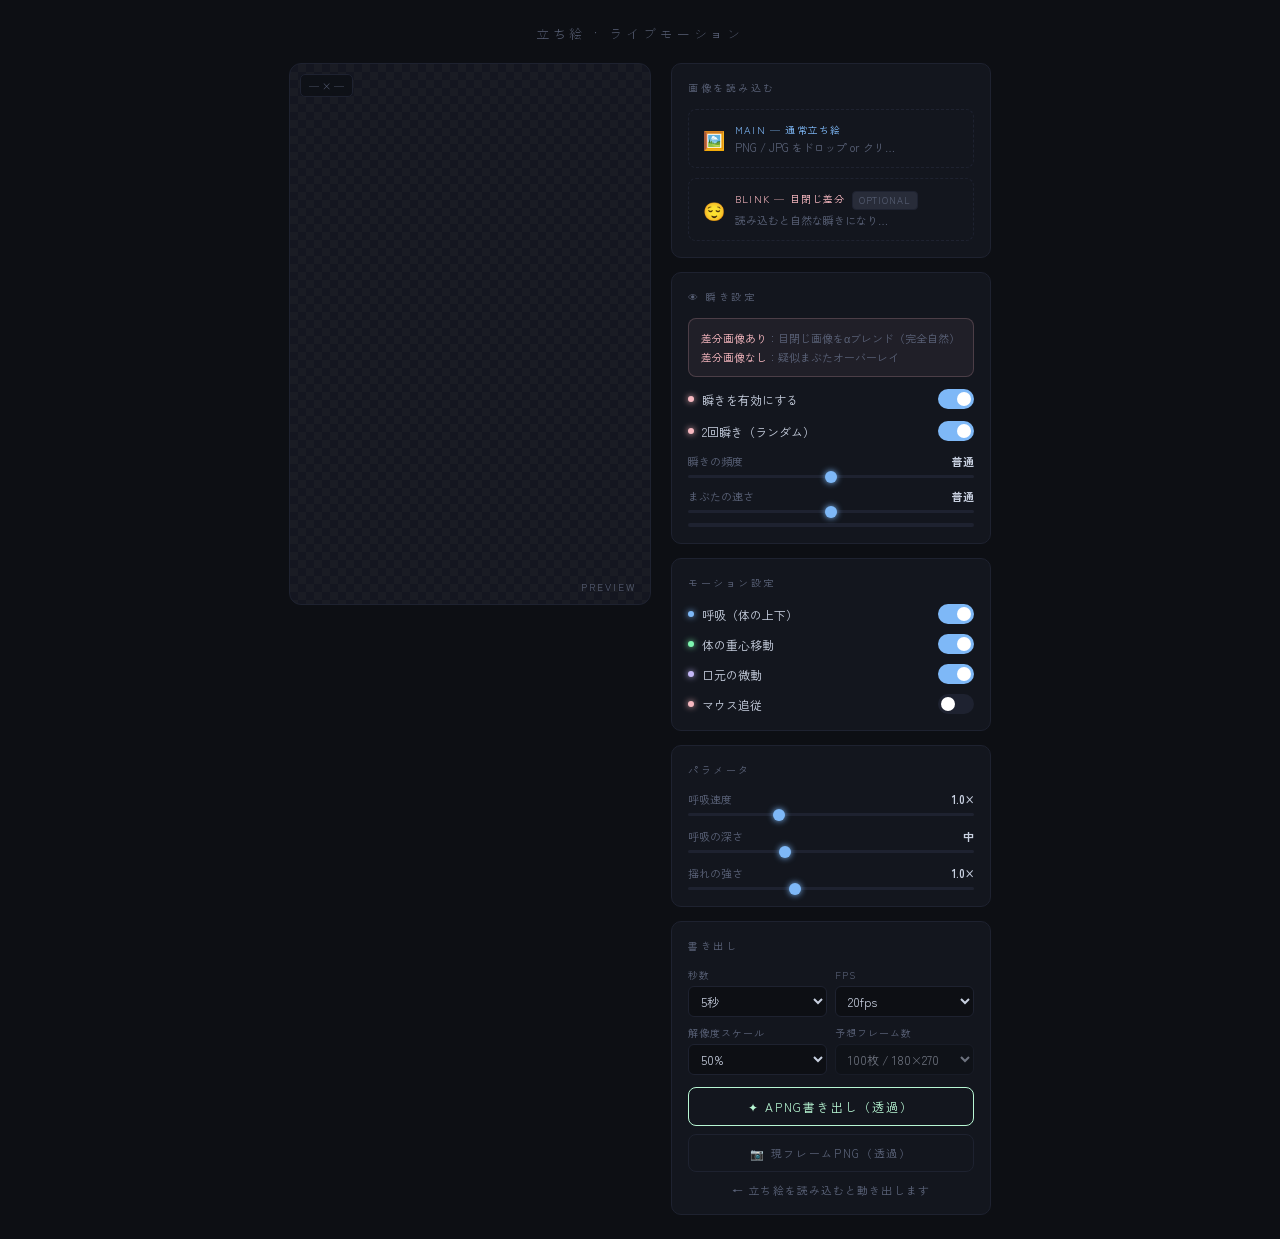
==== apng/index.html @ eb012dfe "Add initial HTML structure for animation tool" ====
<!DOCTYPE html>
<html lang="ja">
<head>
<meta charset="UTF-8">
<meta name="viewport" content="width=device-width, initial-scale=1.0">
<title>立ち絵アニメーター</title>
<style>
  @import url('https://fonts.googleapis.com/css2?family=Zen+Kaku+Gothic+New:wght@300;400;700&display=swap');
  *,*::before,*::after{box-sizing:border-box;margin:0;padding:0;}
  :root{
    --bg:#0d0f14;--panel:#13161e;--border:#1e2230;
    --accent:#7eb8f7;--accent2:#f7b8c0;--accent3:#b8f7d4;
    --text:#c8d0e0;--text-dim:#5a6278;--glow:rgba(126,184,247,0.15);
  }
  body{background:var(--bg);color:var(--text);font-family:'Zen Kaku Gothic New',sans-serif;min-height:100vh;display:flex;flex-direction:column;align-items:center;padding:24px 16px;gap:20px;}
  h1{font-size:13px;font-weight:300;letter-spacing:.3em;color:var(--text-dim);text-transform:uppercase;}
  .layout{display:flex;gap:20px;align-items:flex-start;width:100%;max-width:1100px;flex-wrap:wrap;justify-content:center;}
  .canvas-wrap{position:relative;flex:0 0 auto;background-image:linear-gradient(45deg,#1a1c24 25%,transparent 25%),linear-gradient(-45deg,#1a1c24 25%,transparent 25%),linear-gradient(45deg,transparent 75%,#1a1c24 75%),linear-gradient(-45deg,transparent 75%,#1a1c24 75%);background-size:16px 16px;background-position:0 0,0 8px,8px -8px,-8px 0;background-color:#141620;border-radius:12px;border:1px solid var(--border);max-width:min(480px,calc(100vw - 340px));overflow:hidden;}
  #cv{display:block;width:100%;height:auto;}
  .canvas-label{position:absolute;bottom:10px;right:14px;font-size:10px;letter-spacing:.2em;color:var(--text-dim);pointer-events:none;}
  .res-badge{position:absolute;top:10px;left:10px;background:rgba(13,15,20,.75);border:1px solid var(--border);border-radius:5px;padding:3px 8px;font-size:10px;color:var(--text-dim);pointer-events:none;backdrop-filter:blur(4px);}
  .panel{flex:1 1 280px;display:flex;flex-direction:column;gap:14px;min-width:260px;max-width:320px;}
  .card{background:var(--panel);border:1px solid var(--border);border-radius:10px;padding:16px;}
  .card-title{font-size:10px;letter-spacing:.25em;color:var(--text-dim);text-transform:uppercase;margin-bottom:14px;}
  .upload-pair{display:flex;flex-direction:column;gap:10px;}
  .uz{border:1px dashed var(--border);border-radius:8px;padding:12px 14px;cursor:pointer;transition:border-color .2s,background .2s;font-size:12px;color:var(--text-dim);display:flex;align-items:center;gap:10px;}
  .uz:hover,.uz.drag-over{border-color:var(--accent);background:rgba(126,184,247,.04);color:var(--text);}
  .uz.loaded.main{border-style:solid;border-color:rgba(126,184,247,.5);}
  .uz.loaded.blink{border-style:solid;border-color:rgba(247,184,192,.5);}
  .uz-icon{font-size:18px;flex-shrink:0;}
  .uz-text{display:flex;flex-direction:column;gap:2px;min-width:0;}
  .uz-label{font-size:10px;letter-spacing:.12em;}
  .uz-label.main{color:var(--accent);}
  .uz-label.blink{color:var(--accent2);}
  .uz-sub{font-size:11px;color:var(--text-dim);white-space:nowrap;overflow:hidden;text-overflow:ellipsis;max-width:160px;}
  .uz-stat{margin-left:auto;font-size:11px;flex-shrink:0;}
  .uz-stat.ok{color:var(--accent3);}
  input[type=file]{display:none;}
  .hint{background:rgba(247,184,192,.06);border:1px solid rgba(247,184,192,.2);border-radius:8px;padding:10px 12px;font-size:11px;color:var(--text-dim);line-height:1.7;margin-bottom:12px;}
  .hint strong{color:var(--accent2);font-weight:400;}
  .mgrid{display:flex;flex-direction:column;gap:10px;}
  .mrow{display:flex;align-items:center;justify-content:space-between;}
  .mlabel{font-size:12px;color:var(--text);display:flex;align-items:center;gap:8px;}
  .dot{width:6px;height:6px;border-radius:50%;background:var(--accent);box-shadow:0 0 6px var(--accent);}
  .dot.p{background:var(--accent2);box-shadow:0 0 6px var(--accent2);}
  .dot.g{background:#7ef7b0;box-shadow:0 0 6px #7ef7b0;}
  .dot.v{background:#c4b8f7;box-shadow:0 0 6px #c4b8f7;}
  .tog{position:relative;width:36px;height:20px;cursor:pointer;}
  .tog input{display:none;}
  .tog-track{position:absolute;inset:0;border-radius:10px;background:var(--border);transition:background .2s;}
  .tog input:checked~.tog-track{background:var(--accent);}
  .tog-thumb{position:absolute;top:3px;left:3px;width:14px;height:14px;border-radius:50%;background:#fff;transition:transform .2s;}
  .tog input:checked~.tog-thumb{transform:translateX(16px);}
  .srow{display:flex;flex-direction:column;gap:6px;margin-top:4px;}
  .shdr{display:flex;justify-content:space-between;font-size:11px;color:var(--text-dim);}
  .sval{color:var(--text);font-weight:700;}
  input[type=range]{-webkit-appearance:none;width:100%;height:3px;background:var(--border);border-radius:2px;outline:none;cursor:pointer;}
  input[type=range]::-webkit-slider-thumb{-webkit-appearance:none;width:12px;height:12px;border-radius:50%;background:var(--accent);box-shadow:0 0 6px var(--accent);}
  .btn{width:100%;padding:10px;border:1px solid var(--accent);border-radius:8px;background:transparent;color:var(--accent);font-family:inherit;font-size:12px;letter-spacing:.15em;cursor:pointer;transition:background .2s,box-shadow .2s;text-transform:uppercase;}
  .btn+.btn{margin-top:8px;}
  .btn:hover{background:rgba(126,184,247,.08);box-shadow:0 0 16px var(--glow);}
  .btn:disabled{opacity:.35;cursor:default;}
  .btn.s{border-color:var(--border);color:var(--text-dim);font-size:11px;}
  .btn.s:hover{border-color:var(--accent);color:var(--accent);background:rgba(126,184,247,.04);box-shadow:none;}
  .btn.a{border-color:var(--accent3);color:var(--accent3);}
  .btn.a:hover{background:rgba(184,247,212,.08);box-shadow:0 0 16px rgba(184,247,212,.15);}
  .egrid{display:grid;grid-template-columns:1fr 1fr;gap:8px;margin-bottom:12px;}
  .ef{display:flex;flex-direction:column;gap:4px;}
  .ef label{font-size:10px;letter-spacing:.1em;color:var(--text-dim);}
  .ef select{background:#0d0f14;border:1px solid var(--border);border-radius:6px;color:var(--text);font-family:inherit;font-size:12px;padding:5px 8px;outline:none;cursor:pointer;}
  .pwrap{margin-top:10px;display:none;}
  .pwrap.show{display:block;}
  .pbg{height:4px;background:var(--border);border-radius:2px;overflow:hidden;}
  .pfill{height:100%;background:var(--accent3);border-radius:2px;width:0%;transition:width .15s;}
  .plbl{font-size:10px;color:var(--text-dim);letter-spacing:.1em;margin-top:4px;text-align:center;}
  #bw{margin-top:10px;height:4px;background:var(--border);border-radius:2px;overflow:hidden;}
  #bb{height:100%;width:0%;background:var(--accent2);border-radius:2px;}
  #status{font-size:11px;color:var(--text-dim);text-align:center;min-height:16px;letter-spacing:.1em;}
  .tag{display:inline-block;font-size:9px;padding:2px 6px;border-radius:4px;letter-spacing:.1em;vertical-align:middle;margin-left:6px;background:rgba(90,98,120,.3);color:var(--text-dim);border:1px solid var(--border);}
</style>
</head>
<body>
<h1>立ち絵 · ライブモーション</h1>
<div class="layout">
  <div class="canvas-wrap">
    <canvas id="cv"></canvas>
    <div class="res-badge" id="res-badge">— × —</div>
    <span class="canvas-label">PREVIEW</span>
  </div>
  <div class="panel">
    <div class="card">
      <div class="card-title">画像を読み込む</div>
      <div class="upload-pair">
        <div class="uz main" id="uz-main">
          <span class="uz-icon">🖼️</span>
          <div class="uz-text">
            <span class="uz-label main">MAIN — 通常立ち絵</span>
            <span class="uz-sub" id="sub-main">PNG / JPG をドロップ or クリック</span>
          </div>
          <span class="uz-stat" id="stat-main"></span>
          <input type="file" id="fi-main" accept="image/*">
        </div>
        <div class="uz blink" id="uz-blink">
          <span class="uz-icon">😌</span>
          <div class="uz-text">
            <span class="uz-label blink">BLINK — 目閉じ差分<span class="tag">OPTIONAL</span></span>
            <span class="uz-sub" id="sub-blink">読み込むと自然な瞬きになります</span>
          </div>
          <span class="uz-stat" id="stat-blink"></span>
          <input type="file" id="fi-blink" accept="image/*">
        </div>
      </div>
    </div>
    <div class="card">
      <div class="card-title">👁 瞬き設定</div>
      <div class="hint">
        <strong>差分画像あり</strong>：目閉じ画像をαブレンド（完全自然）<br>
        <strong>差分画像なし</strong>：疑似まぶたオーバーレイ
      </div>
      <div class="mrow" style="margin-bottom:12px">
        <span class="mlabel"><span class="dot p"></span>瞬きを有効にする</span>
        <label class="tog"><input type="checkbox" id="tog-blink" checked><div class="tog-track"></div><div class="tog-thumb"></div></label>
      </div>
      <div class="mrow" style="margin-bottom:12px">
        <span class="mlabel"><span class="dot p"></span>2回瞬き（ランダム）</span>
        <label class="tog"><input type="checkbox" id="tog-double" checked><div class="tog-track"></div><div class="tog-thumb"></div></label>
      </div>
      <div class="srow">
        <div class="shdr"><span>瞬きの頻度</span><span class="sval" id="v-bfreq">普通</span></div>
        <input type="range" id="r-bfreq" min="1" max="5" value="3">
      </div>
      <div class="srow" style="margin-top:10px">
        <div class="shdr"><span>まぶたの速さ</span><span class="sval" id="v-bspd">普通</span></div>
        <input type="range" id="r-bspd" min="1" max="5" value="3">
      </div>
      <div id="bw"><div id="bb"></div></div>
    </div>
    <div class="card">
      <div class="card-title">モーション設定</div>
      <div class="mgrid">
        <div class="mrow">
          <span class="mlabel"><span class="dot"></span>呼吸（体の上下）</span>
          <label class="tog"><input type="checkbox" id="tog-breath" checked><div class="tog-track"></div><div class="tog-thumb"></div></label>
        </div>
        <div class="mrow">
          <span class="mlabel"><span class="dot g"></span>体の重心移動</span>
          <label class="tog"><input type="checkbox" id="tog-sway" checked><div class="tog-track"></div><div class="tog-thumb"></div></label>
        </div>
        <div class="mrow">
          <span class="mlabel"><span class="dot v"></span>口元の微動</span>
          <label class="tog"><input type="checkbox" id="tog-mouth" checked><div class="tog-track"></div><div class="tog-thumb"></div></label>
        </div>
        <div class="mrow">
          <span class="mlabel"><span class="dot p"></span>マウス追従</span>
          <label class="tog"><input type="checkbox" id="tog-mouse"><div class="tog-track"></div><div class="tog-thumb"></div></label>
        </div>
      </div>
    </div>
    <div class="card">
      <div class="card-title">パラメータ</div>
      <div class="srow">
        <div class="shdr"><span>呼吸速度</span><span class="sval" id="v-bspeed">1.0×</span></div>
        <input type="range" id="r-bspeed" min="1" max="30" value="10">
      </div>
      <div class="srow" style="margin-top:12px">
        <div class="shdr"><span>呼吸の深さ</span><span class="sval" id="v-bamp">中</span></div>
        <input type="range" id="r-bamp" min="1" max="10" value="4">
      </div>
      <div class="srow" style="margin-top:12px">
        <div class="shdr"><span>揺れの強さ</span><span class="sval" id="v-sway">1.0×</span></div>
        <input type="range" id="r-sway" min="1" max="20" value="8">
      </div>
    </div>
    <div class="card">
      <div class="card-title">書き出し</div>
      <div class="egrid">
        <div class="ef"><label>秒数</label>
          <select id="e-sec"><option value="3">3秒</option><option value="5" selected>5秒</option><option value="8">8秒</option><option value="10">10秒</option></select>
        </div>
        <div class="ef"><label>FPS</label>
          <select id="e-fps"><option value="12">12fps（軽い）</option><option value="20" selected>20fps</option><option value="30">30fps</option></select>
        </div>
        <div class="ef"><label>解像度スケール</label>
          <select id="e-scale"><option value="0.25">25%</option><option value="0.5" selected>50%</option><option value="0.75">75%</option><option value="1.0">100%</option></select>
        </div>
        <div class="ef"><label>予想フレーム数</label>
          <select disabled style="opacity:.5"><option id="e-frames">—</option></select>
        </div>
      </div>
      <button class="btn a" id="btn-apng">✦ APNG書き出し（透過）</button>
      <button class="btn s" id="btn-png">📷 現フレームPNG（透過）</button>
      <div class="pwrap" id="pwrap">
        <div class="pbg"><div class="pfill" id="pfill"></div></div>
        <div class="plbl" id="plbl">準備中…</div>
      </div>
      <p id="status" style="margin-top:10px">← 立ち絵を読み込むと動き出します</p>
    </div>
  </div>
</div>
<script>
// APNG encoder
function crc32(buf,s,l){
  const T=crc32.T||(crc32.T=(()=>{const t=new Uint32Array(256);for(let i=0;i<256;i++){let c=i;for(let j=0;j<8;j++)c=(c&1)?(0xedb88320^(c>>>1)):(c>>>1);t[i]=c;}return t;})());
  let c=0xffffffff;for(let i=s;i<s+l;i++)c=T[(c^buf[i])&0xff]^(c>>>8);return(c^0xffffffff)>>>0;
}
function wChunk(out,off,type,data){
  const t=type.split('').map(c=>c.charCodeAt(0)),dl=data?data.length:0,v=new DataView(out.buffer,out.byteOffset);
  v.setUint32(off,dl,false);off+=4;
  out[off]=t[0];out[off+1]=t[1];out[off+2]=t[2];out[off+3]=t[3];off+=4;
  if(data&&dl>0){out.set(data,off);off+=dl;}
  v.setUint32(off,crc32(out,off-dl-4,4+dl),false);off+=4;return off;
}
async function encodeAPNG(frames,w,h,dn,dd,onP){
  const nf=frames.length,comp=[];
  for(let fi=0;fi<nf;fi++){
    const raw=new Uint8Array(h*(1+w*4));
    for(let y=0;y<h;y++){raw[y*(1+w*4)]=0;const s=y*w*4;raw.set(frames[fi].data.subarray(s,s+w*4),y*(1+w*4)+1);}
    const cs=new CompressionStream('deflate'),wr=cs.writable.getWriter();wr.write(raw);wr.close();
    comp.push(new Uint8Array(await new Response(cs.readable).arrayBuffer()));
    if(onP)onP('c',fi,nf);if(fi%3===0)await new Promise(r=>setTimeout(r,0));
  }
  let sz=8+25+20+12;for(let i=0;i<nf;i++)sz+=38+12+(i===0?0:4)+comp[i].length;
  const out=new Uint8Array(sz);let off=0;
  [137,80,78,71,13,10,26,10].forEach(b=>out[off++]=b);
  const ih=new Uint8Array(13),iv=new DataView(ih.buffer);iv.setUint32(0,w,false);iv.setUint32(4,h,false);ih[8]=8;ih[9]=6;
  off=wChunk(out,off,'IHDR',ih);
  const ac=new Uint8Array(8),av=new DataView(ac.buffer);av.setUint32(0,nf,false);av.setUint32(4,0,false);
  off=wChunk(out,off,'acTL',ac);
  let seq=0;
  for(let fi=0;fi<nf;fi++){
    const fc=new Uint8Array(26),fv=new DataView(fc.buffer);
    fv.setUint32(0,seq++,false);fv.setUint32(4,w,false);fv.setUint32(8,h,false);
    fv.setUint32(12,0,false);fv.setUint32(16,0,false);fv.setUint16(20,dn,false);fv.setUint16(22,dd,false);fc[24]=0;fc[25]=0;
    off=wChunk(out,off,'fcTL',fc);
    if(fi===0){off=wChunk(out,off,'IDAT',comp[fi]);}
    else{const fd=new Uint8Array(4+comp[fi].length);new DataView(fd.buffer).setUint32(0,seq++,false);fd.set(comp[fi],4);off=wChunk(out,off,'fdAT',fd);}
    if(onP)onP('e',fi,nf);
  }
  wChunk(out,off,'IEND',null);return out;
}

// App
const canvas=document.getElementById('cv');
const ctx=canvas.getContext('2d',{alpha:true});
let imgMain=null,imgBlink=null,CW=360,CH=540,t=0;
let mouseX=0,mouseY=0;

const M={breath:true,blink:true,doubleBlink:true,sway:true,mouth:true,mouse:false,
  breathSpd:1.0,breathAmp:4,swayAmt:1.0,blinkFreq:3,blinkSpd:3};

let bState='open',bTimer=3+Math.random()*4,bAlpha=0,bCount=0;
let mAmp=0,mTarget=0,mTimer=1;

canvas.addEventListener('mousemove',e=>{
  const r=canvas.getBoundingClientRect();
  mouseX=(e.clientX-r.left)*(CW/r.width);mouseY=(e.clientY-r.top)*(CH/r.height);
});

// Upload
function mkUp(zId,fId,stId,sbId,cb){
  const z=document.getElementById(zId),f=document.getElementById(fId);
  z.addEventListener('click',()=>f.click());
  z.addEventListener('dragover',e=>{e.preventDefault();z.classList.add('drag-over');});
  z.addEventListener('dragleave',()=>z.classList.remove('drag-over'));
  z.addEventListener('drop',e=>{e.preventDefault();z.classList.remove('drag-over');go(e.dataTransfer.files[0]);});
  f.addEventListener('change',()=>go(f.files[0]));
  function go(file){
    if(!file||!file.type.startsWith('image/'))return;
    const img=new Image();
    img.onload=()=>{
      document.getElementById(stId).textContent='✓';
      document.getElementById(stId).className='uz-stat ok';
      document.getElementById(sbId).textContent=file.name;
      z.classList.add('loaded');cb(img);
    };
    img.src=URL.createObjectURL(file);
  }
}
mkUp('uz-main','fi-main','stat-main','sub-main',img=>{
  imgMain=img;CW=img.naturalWidth;CH=img.naturalHeight;
  canvas.width=CW;canvas.height=CH;mouseX=CW/2;mouseY=CH/2;
  document.getElementById('res-badge').textContent=`${CW} × ${CH}`;
  document.getElementById('status').textContent=`✓ 読み込み完了 (${CW}×${CH})`;
  updFC();
});
mkUp('uz-blink','fi-blink','stat-blink','sub-blink',img=>{
  imgBlink=img;document.getElementById('status').textContent='✓ 差分画像も読み込みました！';
});

// Controls
const on=(id,k)=>document.getElementById(id).addEventListener('change',e=>M[k]=e.target.checked);
on('tog-breath','breath');on('tog-blink','blink');on('tog-double','doubleBlink');
on('tog-sway','sway');on('tog-mouth','mouth');on('tog-mouse','mouse');
const DL=['','極小','小','小','中','中','中','大','大','大','極大'];
document.getElementById('r-bspeed').addEventListener('input',e=>{M.breathSpd=e.target.value/10;document.getElementById('v-bspeed').textContent=M.breathSpd.toFixed(1)+'×';});
document.getElementById('r-bamp').addEventListener('input',e=>{M.breathAmp=+e.target.value;document.getElementById('v-bamp').textContent=DL[e.target.value];});
document.getElementById('r-sway').addEventListener('input',e=>{M.swayAmt=e.target.value/8;document.getElementById('v-sway').textContent=M.swayAmt.toFixed(1)+'×';});
document.getElementById('r-bfreq').addEventListener('input',e=>{M.blinkFreq=+e.target.value;document.getElementById('v-bfreq').textContent=['','まれ','ゆっくり','普通','多め','頻繁'][e.target.value];});
document.getElementById('r-bspd').addEventListener('input',e=>{M.blinkSpd=+e.target.value;document.getElementById('v-bspd').textContent=['','ゆっくり','やや遅め','普通','やや速め','速い'][e.target.value];});
['e-sec','e-fps','e-scale'].forEach(id=>document.getElementById(id).addEventListener('change',updFC));
function updFC(){
  const s=+document.getElementById('e-sec').value,f=+document.getElementById('e-fps').value,sc=+document.getElementById('e-scale').value;
  document.getElementById('e-frames').textContent=`${s*f}枚 / ${Math.round(CW*sc)}×${Math.round(CH*sc)}`;
}

// Simulation
function rndBW(){return [8,5.5,3.5,2,1][M.blinkFreq-1]+Math.random()*[4,3,2,1.5,1][M.blinkFreq-1];}

function updBlink(dt){
  if(!M.blink){bAlpha=0;return;}
  const cT=[0.15,0.11,0.07,0.055,0.04][M.blinkSpd-1];
  const oT=[0.20,0.14,0.09,0.07,0.05][M.blinkSpd-1];
  bTimer-=dt;
  switch(bState){
    case 'open':
      bAlpha=0;
      if(bTimer<=0){bState='closing';bCount=(M.doubleBlink&&Math.random()<0.3)?2:1;}
      break;
    case 'closing':
      bAlpha=Math.min(1,bAlpha+dt/cT);
      if(bAlpha>=1){bState='closed';bTimer=0.03+Math.random()*0.04;}
      break;
    case 'closed':
      bAlpha=1;if(bTimer<=0)bState='opening';
      break;
    case 'opening':
      bAlpha=Math.max(0,bAlpha-dt/oT);
      if(bAlpha<=0){
        bCount--;
        if(bCount>0){bState='open';bTimer=0.08+Math.random()*0.06;}
        else{bState='open';bTimer=rndBW();}
      }
      break;
  }
}

function updMouth(dt){
  mTimer-=dt;
  if(mTimer<=0){mTarget=Math.random()<0.4?Math.random()*0.5:0;mTimer=1+Math.random()*3;}
  mAmp+=(mTarget-mAmp)*dt*1.5;
}

function eio(x){return x<0.5?2*x*x:-1+(4-2*x)*x;}

function bodyXf(){
  const sc=CH/540;
  let bY=0,bSY=1,bSX=1;
  if(M.breath){const b=Math.sin(t*M.breathSpd*0.9)*0.5+0.5;bY=-b*M.breathAmp*sc;bSY=1+b*(M.breathAmp*0.0012);bSX=1-b*(M.breathAmp*0.0006);}
  let sX=0,sR=0;
  if(M.sway){const s1=Math.sin(t*0.37),s2=Math.sin(t*0.23+1.0);sX=(s1*0.7+s2*0.3)*2.5*M.swayAmt*sc;sR=Math.sin(t*0.37-0.4)*0.005*M.swayAmt;}
  let fX=0,fY=0;
  if(M.mouse){fX=((mouseX-CW/2)/CW)*12*sc;fY=((mouseY-CH/2)/CH)*8*sc;}
  return{tx:sX+fX,ty:bY+fY,rot:sR,scX:bSX,scY:bSY};
}

function renderFrame(tc,w,h){
  tc.clearRect(0,0,w,h);
  if(!imgMain)return;
  const rx=w/CW,ry=h/CH;
  const{tx,ty,rot,scX,scY}=bodyXf();
  tc.save();
  tc.globalAlpha=1;
  tc.translate(w/2+tx*rx,h/2+ty*ry);
  tc.rotate(rot);tc.scale(scX,scY);
  tc.drawImage(imgMain,-w/2,-h/2,w,h);
  if(imgBlink&&bAlpha>0){tc.globalAlpha=bAlpha;tc.drawImage(imgBlink,-w/2,-h/2,w,h);}
  tc.restore();
  // fallback blink
  if(!imgBlink&&M.blink&&bAlpha>0){
    const ey=h*0.25+ty*ry,ex=w*0.5+tx*rx,lW=w*0.36,lH=h*0.045*eio(bAlpha);
    tc.save();tc.translate(ex,ey);tc.rotate(rot);
    const g=tc.createLinearGradient(0,-lH*.5,0,lH*.5);
    g.addColorStop(0,`rgba(0,0,0,${bAlpha*.92})`);g.addColorStop(1,'rgba(0,0,0,0)');
    tc.fillStyle=g;tc.beginPath();tc.ellipse(0,0,lW/2,lH*.7,0,0,Math.PI*2);tc.fill();tc.restore();
  }
  // mouth micro
  if(M.mouth&&mAmp>0.02){
    const mx=w*0.5+tx*rx,my=h*0.38+ty*ry,mw=w*0.18,mh=h*0.05,sc2=1+mAmp*0.008;
    tc.save();
    tc.beginPath();tc.ellipse(mx,my,mw,mh,rot,0,Math.PI*2);tc.clip();
    tc.translate(mx,my);tc.scale(sc2,1+mAmp*0.003);tc.translate(-mx,-my);
    tc.drawImage(imgMain,tx*rx,ty*ry,w,h);
    tc.restore();
  }
}

// Live loop
let last=0;
function frame(ts){
  const dt=Math.min((ts-last)/1000,0.05);last=ts;t+=dt;
  updBlink(dt);updMouth(dt);
  renderFrame(ctx,CW,CH);
  document.getElementById('bb').style.width=(bAlpha*100)+'%';
  requestAnimationFrame(frame);
}

// APNG
document.getElementById('btn-apng').addEventListener('click',async()=>{
  if(!imgMain){document.getElementById('status').textContent='先に立ち絵を読み込んでください';return;}
  const sec=+document.getElementById('e-sec').value,fps=+document.getElementById('e-fps').value,scale=+document.getElementById('e-scale').value;
  const TF=sec*fps,sw=Math.round(CW*scale),sh=Math.round(CH*scale),dt=1/fps;
  const btn=document.getElementById('btn-apng'),pw=document.getElementById('pwrap');
  const fill=document.getElementById('pfill'),lbl=document.getElementById('plbl');
  btn.disabled=true;pw.classList.add('show');fill.style.width='0%';
  const oc=document.createElement('canvas');oc.width=sw;oc.height=sh;
  const otx=oc.getContext('2d',{alpha:true});
  const sv={t,bState,bTimer,bAlpha,bCount,mAmp,mTarget,mTimer};
  t=0;bState='open';bTimer=rndBW();bAlpha=0;bCount=0;mAmp=0;mTarget=0;mTimer=1;
  lbl.textContent='フレームを収集中…';
  const frames=[];
  for(let fi=0;fi<TF;fi++){
    updBlink(dt);updMouth(dt);renderFrame(otx,sw,sh);
    frames.push(otx.getImageData(0,0,sw,sh));t+=dt;
    if(fi%4===0){fill.style.width=((fi/TF)*50)+'%';lbl.textContent=`フレーム収集中… ${fi+1}/${TF}`;await new Promise(r=>setTimeout(r,0));}
  }
  t=sv.t;bState=sv.bState;bTimer=sv.bTimer;bAlpha=sv.bAlpha;bCount=sv.bCount;
  mAmp=sv.mAmp;mTarget=sv.mTarget;mTimer=sv.mTimer;
  fill.style.width='55%';lbl.textContent='PNG圧縮・エンコード中…';await new Promise(r=>setTimeout(r,20));
  try{
    const apng=await encodeAPNG(frames,sw,sh,1,fps,(ph,fi,nf)=>{
      fill.style.width=(ph==='c'?55+(fi/nf)*35:90+(fi/nf)*8)+'%';
      lbl.textContent=ph==='c'?`PNG圧縮中… ${fi+1}/${nf}`:`チャンク組立中… ${fi+1}/${nf}`;
    });
    fill.style.width='100%';lbl.textContent='✓ 完了！';
    const a=document.createElement('a');a.href=URL.createObjectURL(new Blob([apng],{type:'image/png'}));
    a.download=`live-portrait-${sw}x${sh}-${fps}fps.png`;a.click();
    document.getElementById('status').textContent=`✓ APNG完成 (${sw}×${sh}, ${TF}枚)`;
  }catch(e){lbl.textContent='❌ エラー: '+e.message;console.error(e);}
  btn.disabled=false;setTimeout(()=>pw.classList.remove('show'),4000);
});

// PNG
document.getElementById('btn-png').addEventListener('click',()=>{
  if(!imgMain){document.getElementById('status').textContent='先に読み込んでください';return;}
  canvas.toBlob(blob=>{
    const a=document.createElement('a');a.href=URL.createObjectURL(blob);a.download='frame.png';a.click();
    document.getElementById('status').textContent='✓ PNG保存完了（透過）';
  },'image/png');
});

canvas.width=360;canvas.height=540;
updFC();
requestAnimationFrame(frame);
</script>
</body>
</html>
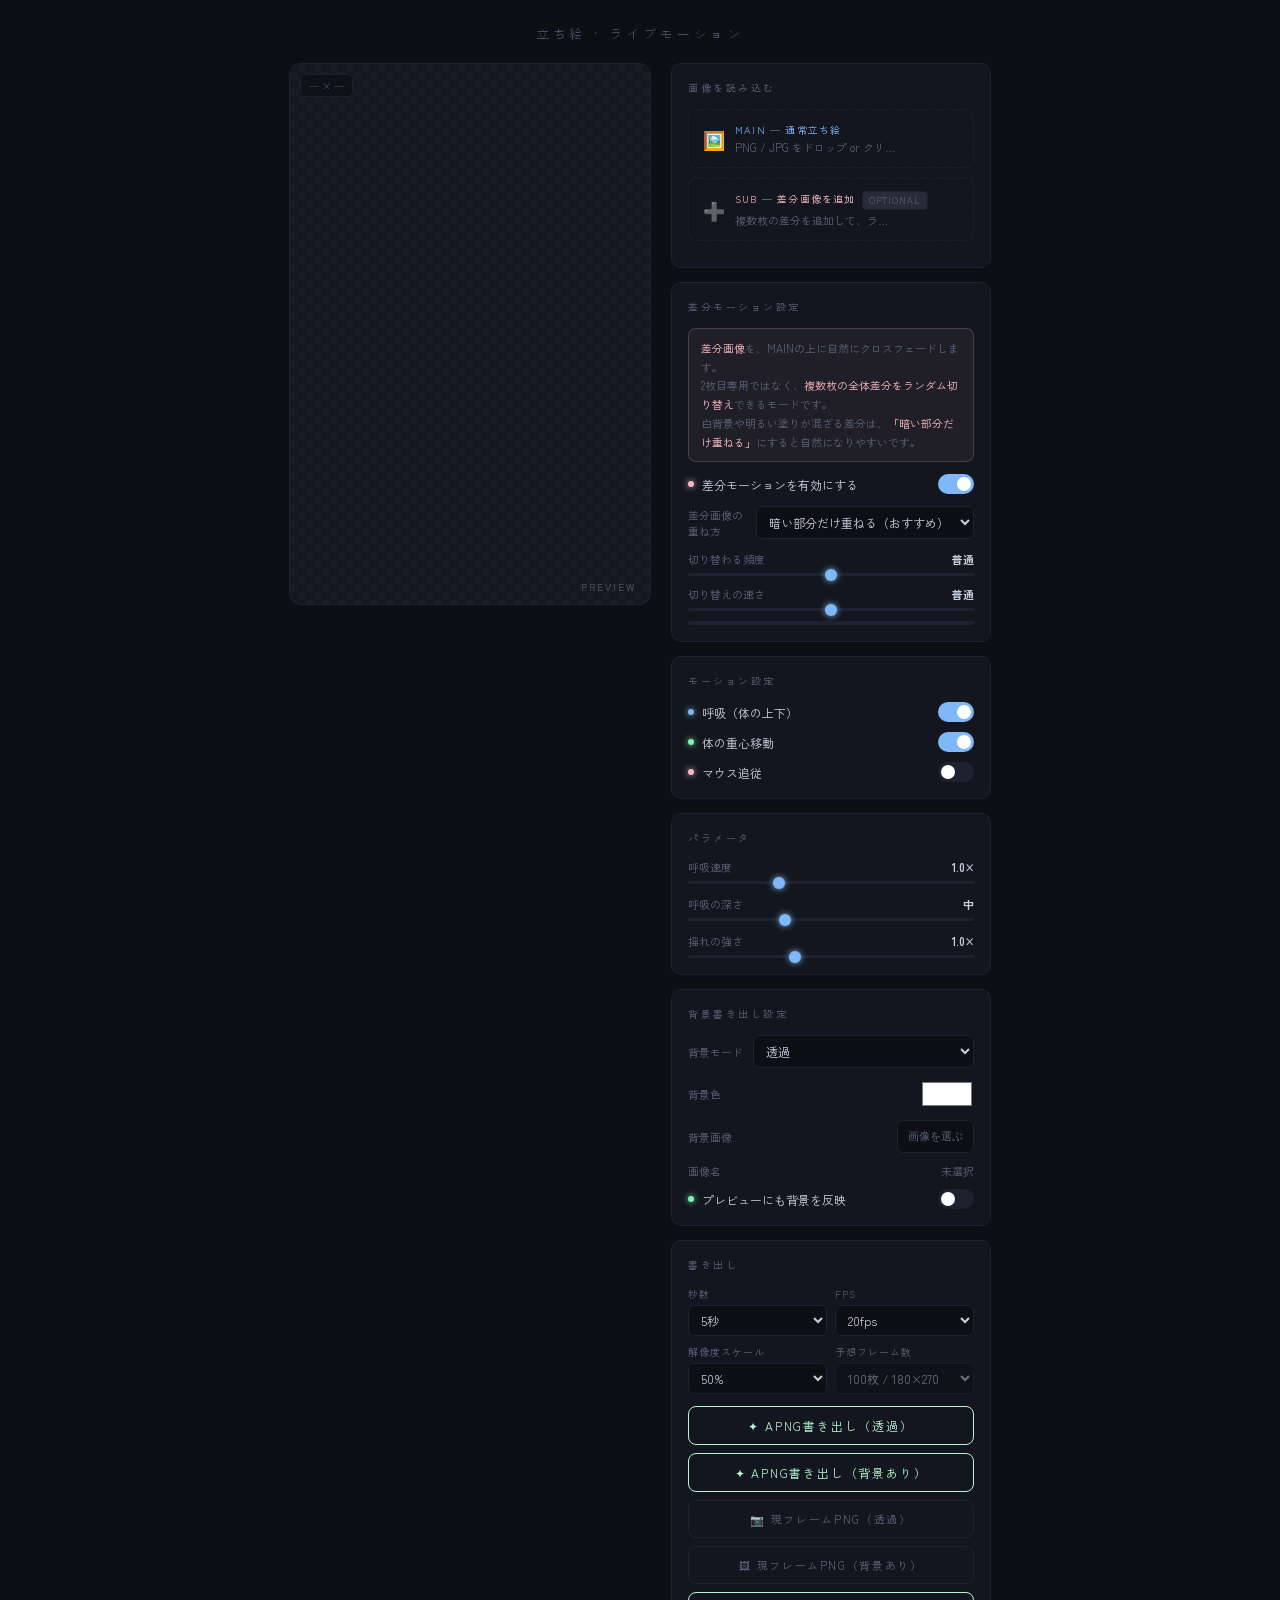
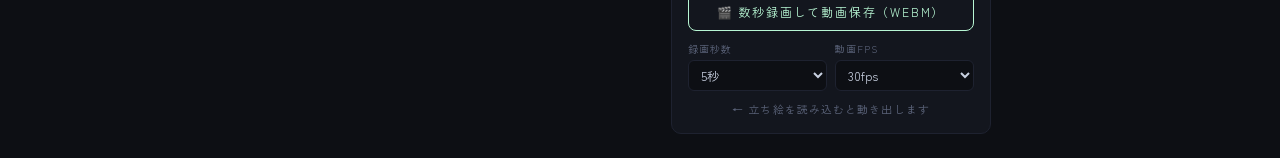
==== commit 2718bf0f: "Enhance background and sub-image features in HTML Add background settings and sub-image functionalit" ====
--- a/apng/index.html
+++ b/apng/index.html
@@ -77,6 +77,21 @@
   #bb{height:100%;width:0%;background:var(--accent2);border-radius:2px;}
   #status{font-size:11px;color:var(--text-dim);text-align:center;min-height:16px;letter-spacing:.1em;}
   .tag{display:inline-block;font-size:9px;padding:2px 6px;border-radius:4px;letter-spacing:.1em;vertical-align:middle;margin-left:6px;background:rgba(90,98,120,.3);color:var(--text-dim);border:1px solid var(--border);}
+
+  .bgctrl{display:flex;flex-direction:column;gap:10px;}
+  .bgrow{display:flex;align-items:center;justify-content:space-between;gap:10px;}
+  .bgrow label{font-size:11px;color:var(--text-dim);}
+  .bgrow input[type=color]{width:54px;height:32px;border:none;background:none;padding:0;cursor:pointer;}
+  .bgrow select{flex:1;background:#0d0f14;border:1px solid var(--border);border-radius:6px;color:var(--text);font-family:inherit;font-size:12px;padding:6px 8px;outline:none;cursor:pointer;}
+  .bgrow .mini-btn{padding:8px 10px;border:1px solid var(--border);border-radius:6px;background:#0d0f14;color:var(--text-dim);font-size:11px;cursor:pointer;}
+  .bgrow .mini-btn:hover{border-color:var(--accent);color:var(--accent);}
+  .bgname{font-size:11px;color:var(--text-dim);white-space:nowrap;overflow:hidden;text-overflow:ellipsis;max-width:150px;}
+  .sub-item{border:1px solid var(--border);border-radius:8px;padding:8px 10px;display:flex;align-items:center;gap:8px;background:#0d0f14;}
+  .sub-item-name{font-size:11px;color:var(--text);white-space:nowrap;overflow:hidden;text-overflow:ellipsis;flex:1;}
+  .sub-item-meta{font-size:10px;color:var(--text-dim);}
+  .sub-item button{padding:4px 8px;border:1px solid var(--border);border-radius:6px;background:transparent;color:var(--text-dim);cursor:pointer;font-size:10px;}
+  .sub-item button:hover{border-color:var(--accent2);color:var(--accent2);}
+
 </style>
 </head>
 <body>
@@ -100,37 +115,43 @@
           <span class="uz-stat" id="stat-main"></span>
           <input type="file" id="fi-main" accept="image/*">
         </div>
-        <div class="uz blink" id="uz-blink">
-          <span class="uz-icon">😌</span>
+        <div class="uz blink" id="uz-add-sub">
+          <span class="uz-icon">➕</span>
           <div class="uz-text">
-            <span class="uz-label blink">BLINK — 目閉じ差分<span class="tag">OPTIONAL</span></span>
-            <span class="uz-sub" id="sub-blink">読み込むと自然な瞬きになります</span>
+            <span class="uz-label blink">SUB — 差分画像を追加<span class="tag">OPTIONAL</span></span>
+            <span class="uz-sub" id="sub-blink">複数枚の差分を追加して、ランダムに切り替えできます</span>
           </div>
           <span class="uz-stat" id="stat-blink"></span>
-          <input type="file" id="fi-blink" accept="image/*">
-        </div>
+          <input type="file" id="fi-blink" accept="image/*" multiple>
+        </div>
+        <div id="sub-list" style="display:flex;flex-direction:column;gap:8px;"></div>
       </div>
     </div>
     <div class="card">
-      <div class="card-title">👁 瞬き設定</div>
+      <div class="card-title">差分モーション設定</div>
       <div class="hint">
-        <strong>差分画像あり</strong>：目閉じ画像をαブレンド（完全自然）<br>
-        <strong>差分画像なし</strong>：疑似まぶたオーバーレイ
+        <strong>差分画像</strong>を、MAINの上に自然にクロスフェードします。<br>
+        2枚目専用ではなく、<strong>複数枚の全体差分をランダム切り替え</strong>できるモードです。<br>
+        白背景や明るい塗りが混ざる差分は、<strong>「暗い部分だけ重ねる」</strong>にすると自然になりやすいです。
       </div>
       <div class="mrow" style="margin-bottom:12px">
-        <span class="mlabel"><span class="dot p"></span>瞬きを有効にする</span>
+        <span class="mlabel"><span class="dot p"></span>差分モーションを有効にする</span>
         <label class="tog"><input type="checkbox" id="tog-blink" checked><div class="tog-track"></div><div class="tog-thumb"></div></label>
       </div>
-      <div class="mrow" style="margin-bottom:12px">
-        <span class="mlabel"><span class="dot p"></span>2回瞬き（ランダム）</span>
-        <label class="tog"><input type="checkbox" id="tog-double" checked><div class="tog-track"></div><div class="tog-thumb"></div></label>
+      <div class="bgrow" style="margin-bottom:12px">
+        <label for="sub-blend-mode">差分画像の重ね方</label>
+        <select id="sub-blend-mode">
+          <option value="darken" selected>暗い部分だけ重ねる（おすすめ）</option>
+          <option value="multiply">乗算</option>
+          <option value="normal">通常</option>
+        </select>
       </div>
       <div class="srow">
-        <div class="shdr"><span>瞬きの頻度</span><span class="sval" id="v-bfreq">普通</span></div>
+        <div class="shdr"><span>切り替わる頻度</span><span class="sval" id="v-bfreq">普通</span></div>
         <input type="range" id="r-bfreq" min="1" max="5" value="3">
       </div>
       <div class="srow" style="margin-top:10px">
-        <div class="shdr"><span>まぶたの速さ</span><span class="sval" id="v-bspd">普通</span></div>
+        <div class="shdr"><span>切り替えの速さ</span><span class="sval" id="v-bspd">普通</span></div>
         <input type="range" id="r-bspd" min="1" max="5" value="3">
       </div>
       <div id="bw"><div id="bb"></div></div>
@@ -146,11 +167,7 @@
           <span class="mlabel"><span class="dot g"></span>体の重心移動</span>
           <label class="tog"><input type="checkbox" id="tog-sway" checked><div class="tog-track"></div><div class="tog-thumb"></div></label>
         </div>
-        <div class="mrow">
-          <span class="mlabel"><span class="dot v"></span>口元の微動</span>
-          <label class="tog"><input type="checkbox" id="tog-mouth" checked><div class="tog-track"></div><div class="tog-thumb"></div></label>
-        </div>
-        <div class="mrow">
+                <div class="mrow">
           <span class="mlabel"><span class="dot p"></span>マウス追従</span>
           <label class="tog"><input type="checkbox" id="tog-mouse"><div class="tog-track"></div><div class="tog-thumb"></div></label>
         </div>
@@ -172,6 +189,36 @@
       </div>
     </div>
     <div class="card">
+      <div class="card-title">背景書き出し設定</div>
+      <div class="bgctrl">
+        <div class="bgrow">
+          <label for="bg-mode">背景モード</label>
+          <select id="bg-mode">
+            <option value="transparent" selected>透過</option>
+            <option value="color">単色</option>
+            <option value="image">画像</option>
+          </select>
+        </div>
+        <div class="bgrow">
+          <label for="bg-color">背景色</label>
+          <input type="color" id="bg-color" value="#ffffff">
+        </div>
+        <div class="bgrow">
+          <label>背景画像</label>
+          <button type="button" class="mini-btn" id="btn-bg-upload">画像を選ぶ</button>
+          <input type="file" id="fi-bg" accept="image/*">
+        </div>
+        <div class="bgrow">
+          <label>画像名</label>
+          <span class="bgname" id="bg-name">未選択</span>
+        </div>
+        <div class="mrow">
+          <span class="mlabel"><span class="dot g"></span>プレビューにも背景を反映</span>
+          <label class="tog"><input type="checkbox" id="tog-preview-bg"><div class="tog-track"></div><div class="tog-thumb"></div></label>
+        </div>
+      </div>
+    </div>
+    <div class="card">
       <div class="card-title">書き出し</div>
       <div class="egrid">
         <div class="ef"><label>秒数</label>
@@ -188,7 +235,18 @@
         </div>
       </div>
       <button class="btn a" id="btn-apng">✦ APNG書き出し（透過）</button>
+      <button class="btn a" id="btn-apng-bg">✦ APNG書き出し（背景あり）</button>
       <button class="btn s" id="btn-png">📷 現フレームPNG（透過）</button>
+      <button class="btn s" id="btn-png-bg">🖼 現フレームPNG（背景あり）</button>
+      <button class="btn a" id="btn-webm">🎬 数秒録画して動画保存（WebM）</button>
+      <div class="egrid" style="margin-top:10px;margin-bottom:0;">
+        <div class="ef"><label>録画秒数</label>
+          <select id="record-sec"><option value="3">3秒</option><option value="5" selected>5秒</option><option value="8">8秒</option><option value="10">10秒</option></select>
+        </div>
+        <div class="ef"><label>動画FPS</label>
+          <select id="record-fps"><option value="20">20fps</option><option value="30" selected>30fps</option></select>
+        </div>
+      </div>
       <div class="pwrap" id="pwrap">
         <div class="pbg"><div class="pfill" id="pfill"></div></div>
         <div class="plbl" id="plbl">準備中…</div>
@@ -242,11 +300,15 @@
 // App
 const canvas=document.getElementById('cv');
 const ctx=canvas.getContext('2d',{alpha:true});
-let imgMain=null,imgBlink=null,CW=360,CH=540,t=0;
+let imgMain=null,imgBg=null,CW=360,CH=540,t=0;
+let subImages=[], currentSubIndex=-1;
 let mouseX=0,mouseY=0;
 
-const M={breath:true,blink:true,doubleBlink:true,sway:true,mouth:true,mouse:false,
+const M={breath:true,blink:true,sway:true,mouth:false,mouse:false,
   breathSpd:1.0,breathAmp:4,swayAmt:1.0,blinkFreq:3,blinkSpd:3};
+
+const BG={mode:'transparent',color:'#ffffff',preview:false};
+const SUB={blend:'darken'};
 
 let bState='open',bTimer=3+Math.random()*4,bAlpha=0,bCount=0;
 let mAmp=0,mTarget=0,mTimer=1;
@@ -283,21 +345,84 @@
   document.getElementById('status').textContent=`✓ 読み込み完了 (${CW}×${CH})`;
   updFC();
 });
-mkUp('uz-blink','fi-blink','stat-blink','sub-blink',img=>{
-  imgBlink=img;document.getElementById('status').textContent='✓ 差分画像も読み込みました！';
+function refreshSubList(){
+  const list=document.getElementById('sub-list');
+  list.innerHTML='';
+  subImages.forEach((item,idx)=>{
+    const row=document.createElement('div');
+    row.className='sub-item';
+    row.innerHTML=`<span class="sub-item-meta">DIFF ${idx+1}</span><span class="sub-item-name">${item.name}</span><button type="button">削除</button>`;
+    row.querySelector('button').addEventListener('click',()=>{
+      subImages.splice(idx,1);
+      if(currentSubIndex===idx) currentSubIndex=-1;
+      else if(currentSubIndex>idx) currentSubIndex--;
+      refreshSubList();
+      document.getElementById('status').textContent=`✓ 差分を削除しました（残り ${subImages.length} 枚）`;
+      document.getElementById('stat-blink').textContent=subImages.length?String(subImages.length):'';
+    });
+    list.appendChild(row);
+  });
+}
+(function bindSubUploader(){
+  const zone=document.getElementById('uz-add-sub');
+  const input=document.getElementById('fi-blink');
+  const loadFiles=(files)=>{
+    const arr=[...files].filter(f=>f&&f.type.startsWith('image/'));
+    if(!arr.length) return;
+    let loaded=0;
+    arr.forEach(file=>{
+      const img=new Image();
+      img.onload=()=>{
+        subImages.push({img,name:file.name});
+        loaded++;
+        if(loaded===arr.length){
+          document.getElementById('stat-blink').textContent=String(subImages.length);
+          document.getElementById('stat-blink').className='uz-stat ok';
+          zone.classList.add('loaded');
+          refreshSubList();
+          document.getElementById('status').textContent=`✓ 差分画像を ${arr.length} 枚追加しました（合計 ${subImages.length} 枚）`;
+        }
+      };
+      img.src=URL.createObjectURL(file);
+    });
+  };
+  zone.addEventListener('click',()=>input.click());
+  zone.addEventListener('dragover',e=>{e.preventDefault();zone.classList.add('drag-over');});
+  zone.addEventListener('dragleave',()=>zone.classList.remove('drag-over'));
+  zone.addEventListener('drop',e=>{e.preventDefault();zone.classList.remove('drag-over');loadFiles(e.dataTransfer.files);});
+  input.addEventListener('change',()=>loadFiles(input.files));
+})();
+
+document.getElementById('bg-mode').addEventListener('change',e=>BG.mode=e.target.value);
+document.getElementById('bg-color').addEventListener('input',e=>BG.color=e.target.value);
+document.getElementById('tog-preview-bg').addEventListener('change',e=>BG.preview=e.target.checked);
+document.getElementById('btn-bg-upload').addEventListener('click',()=>document.getElementById('fi-bg').click());
+document.getElementById('fi-bg').addEventListener('change',e=>{
+  const file=e.target.files[0];
+  if(!file||!file.type.startsWith('image/'))return;
+  const img=new Image();
+  img.onload=()=>{
+    imgBg=img;
+    document.getElementById('bg-name').textContent=file.name;
+    document.getElementById('status').textContent='✓ 背景画像も読み込みました！';
+  };
+  img.src=URL.createObjectURL(file);
 });
 
 // Controls
-const on=(id,k)=>document.getElementById(id).addEventListener('change',e=>M[k]=e.target.checked);
-on('tog-breath','breath');on('tog-blink','blink');on('tog-double','doubleBlink');
-on('tog-sway','sway');on('tog-mouth','mouth');on('tog-mouse','mouse');
+const byId=id=>document.getElementById(id);
+const bind=(id,ev,fn)=>{const el=byId(id); if(el) el.addEventListener(ev,fn);};
+const on=(id,k)=>bind(id,'change',e=>M[k]=e.target.checked);
+on('tog-breath','breath');on('tog-blink','blink');
+on('tog-sway','sway');on('tog-mouse','mouse');
 const DL=['','極小','小','小','中','中','中','大','大','大','極大'];
-document.getElementById('r-bspeed').addEventListener('input',e=>{M.breathSpd=e.target.value/10;document.getElementById('v-bspeed').textContent=M.breathSpd.toFixed(1)+'×';});
-document.getElementById('r-bamp').addEventListener('input',e=>{M.breathAmp=+e.target.value;document.getElementById('v-bamp').textContent=DL[e.target.value];});
-document.getElementById('r-sway').addEventListener('input',e=>{M.swayAmt=e.target.value/8;document.getElementById('v-sway').textContent=M.swayAmt.toFixed(1)+'×';});
-document.getElementById('r-bfreq').addEventListener('input',e=>{M.blinkFreq=+e.target.value;document.getElementById('v-bfreq').textContent=['','まれ','ゆっくり','普通','多め','頻繁'][e.target.value];});
-document.getElementById('r-bspd').addEventListener('input',e=>{M.blinkSpd=+e.target.value;document.getElementById('v-bspd').textContent=['','ゆっくり','やや遅め','普通','やや速め','速い'][e.target.value];});
-['e-sec','e-fps','e-scale'].forEach(id=>document.getElementById(id).addEventListener('change',updFC));
+bind('r-bspeed','input',e=>{M.breathSpd=e.target.value/10;byId('v-bspeed').textContent=M.breathSpd.toFixed(1)+'×';});
+bind('r-bamp','input',e=>{M.breathAmp=+e.target.value;byId('v-bamp').textContent=DL[e.target.value];});
+bind('r-sway','input',e=>{M.swayAmt=e.target.value/8;byId('v-sway').textContent=M.swayAmt.toFixed(1)+'×';});
+bind('r-bfreq','input',e=>{M.blinkFreq=+e.target.value;byId('v-bfreq').textContent=['','まれ','ゆっくり','普通','多め','頻繁'][e.target.value];});
+bind('r-bspd','input',e=>{M.blinkSpd=+e.target.value;byId('v-bspd').textContent=['','ゆっくり','やや遅め','普通','やや速め','速い'][e.target.value];});
+bind('sub-blend-mode','change',e=>{SUB.blend=e.target.value; document.getElementById('status').textContent='✓ 差分画像の重ね方を変更しました';});
+['e-sec','e-fps','e-scale'].forEach(id=>bind(id,'change',updFC));
 function updFC(){
   const s=+document.getElementById('e-sec').value,f=+document.getElementById('e-fps').value,sc=+document.getElementById('e-scale').value;
   document.getElementById('e-frames').textContent=`${s*f}枚 / ${Math.round(CW*sc)}×${Math.round(CH*sc)}`;
@@ -306,30 +431,34 @@
 // Simulation
 function rndBW(){return [8,5.5,3.5,2,1][M.blinkFreq-1]+Math.random()*[4,3,2,1.5,1][M.blinkFreq-1];}
 
+function pickNextSub(){
+  if(!subImages.length){ currentSubIndex=-1; return; }
+  if(subImages.length===1){ currentSubIndex=0; return; }
+  let next=currentSubIndex;
+  while(next===currentSubIndex) next=Math.floor(Math.random()*subImages.length);
+  currentSubIndex=next;
+}
 function updBlink(dt){
-  if(!M.blink){bAlpha=0;return;}
-  const cT=[0.15,0.11,0.07,0.055,0.04][M.blinkSpd-1];
-  const oT=[0.20,0.14,0.09,0.07,0.05][M.blinkSpd-1];
+  if(!M.blink || !subImages.length){bAlpha=0;currentSubIndex=-1;return;}
+  const fadeT=[0.45,0.32,0.22,0.16,0.11][M.blinkSpd-1];
+  const holdT=[0.8,1.0,1.2,1.4,1.6][M.blinkFreq-1]*0.35;
   bTimer-=dt;
   switch(bState){
     case 'open':
       bAlpha=0;
-      if(bTimer<=0){bState='closing';bCount=(M.doubleBlink&&Math.random()<0.3)?2:1;}
+      if(bTimer<=0){pickNextSub();bState='closing';}
       break;
     case 'closing':
-      bAlpha=Math.min(1,bAlpha+dt/cT);
-      if(bAlpha>=1){bState='closed';bTimer=0.03+Math.random()*0.04;}
+      bAlpha=Math.min(1,bAlpha+dt/fadeT);
+      if(bAlpha>=1){bState='closed';bTimer=holdT;}
       break;
     case 'closed':
-      bAlpha=1;if(bTimer<=0)bState='opening';
+      bAlpha=1;
+      if(bTimer<=0){bState='opening';}
       break;
     case 'opening':
-      bAlpha=Math.max(0,bAlpha-dt/oT);
-      if(bAlpha<=0){
-        bCount--;
-        if(bCount>0){bState='open';bTimer=0.08+Math.random()*0.06;}
-        else{bState='open';bTimer=rndBW();}
-      }
+      bAlpha=Math.max(0,bAlpha-dt/fadeT);
+      if(bAlpha<=0){bState='open';bTimer=rndBW();}
       break;
   }
 }
@@ -341,6 +470,35 @@
 }
 
 function eio(x){return x<0.5?2*x*x:-1+(4-2*x)*x;}
+
+function drawBg(tc,w,h,mode){
+  if(mode==='transparent')return;
+  if(mode==='color'){
+    tc.save();
+    tc.fillStyle=BG.color;
+    tc.fillRect(0,0,w,h);
+    tc.restore();
+    return;
+  }
+  if(mode==='image'){
+    if(imgBg){
+      const iw=imgBg.naturalWidth||imgBg.width,ih=imgBg.naturalHeight||imgBg.height;
+      const sc=Math.max(w/iw,h/ih);
+      const dw=iw*sc,dh=ih*sc,dx=(w-dw)/2,dy=(h-dh)/2;
+      tc.drawImage(imgBg,dx,dy,dw,dh);
+    }else{
+      tc.save();
+      tc.fillStyle=BG.color;
+      tc.fillRect(0,0,w,h);
+      tc.restore();
+    }
+  }
+}
+
+function getBgMode(includeBg){
+  if(!includeBg)return 'transparent';
+  return BG.mode==='transparent'?'color':BG.mode;
+}
 
 function bodyXf(){
   const sc=CH/540;
@@ -353,8 +511,9 @@
   return{tx:sX+fX,ty:bY+fY,rot:sR,scX:bSX,scY:bSY};
 }
 
-function renderFrame(tc,w,h){
+function renderFrame(tc,w,h,includeBg=false){
   tc.clearRect(0,0,w,h);
+  drawBg(tc,w,h,getBgMode(includeBg));
   if(!imgMain)return;
   const rx=w/CW,ry=h/CH;
   const{tx,ty,rot,scX,scY}=bodyXf();
@@ -363,25 +522,15 @@
   tc.translate(w/2+tx*rx,h/2+ty*ry);
   tc.rotate(rot);tc.scale(scX,scY);
   tc.drawImage(imgMain,-w/2,-h/2,w,h);
-  if(imgBlink&&bAlpha>0){tc.globalAlpha=bAlpha;tc.drawImage(imgBlink,-w/2,-h/2,w,h);}
+  const currentSub = currentSubIndex>=0 ? subImages[currentSubIndex]?.img : null;
+  if(currentSub&&bAlpha>0){
+    tc.save();
+    tc.globalAlpha=bAlpha;
+    tc.globalCompositeOperation = SUB.blend === 'normal' ? 'source-over' : SUB.blend;
+    tc.drawImage(currentSub,-w/2,-h/2,w,h);
+    tc.restore();
+  }
   tc.restore();
-  // fallback blink
-  if(!imgBlink&&M.blink&&bAlpha>0){
-    const ey=h*0.25+ty*ry,ex=w*0.5+tx*rx,lW=w*0.36,lH=h*0.045*eio(bAlpha);
-    tc.save();tc.translate(ex,ey);tc.rotate(rot);
-    const g=tc.createLinearGradient(0,-lH*.5,0,lH*.5);
-    g.addColorStop(0,`rgba(0,0,0,${bAlpha*.92})`);g.addColorStop(1,'rgba(0,0,0,0)');
-    tc.fillStyle=g;tc.beginPath();tc.ellipse(0,0,lW/2,lH*.7,0,0,Math.PI*2);tc.fill();tc.restore();
-  }
-  // mouth micro
-  if(M.mouth&&mAmp>0.02){
-    const mx=w*0.5+tx*rx,my=h*0.38+ty*ry,mw=w*0.18,mh=h*0.05,sc2=1+mAmp*0.008;
-    tc.save();
-    tc.beginPath();tc.ellipse(mx,my,mw,mh,rot,0,Math.PI*2);tc.clip();
-    tc.translate(mx,my);tc.scale(sc2,1+mAmp*0.003);tc.translate(-mx,-my);
-    tc.drawImage(imgMain,tx*rx,ty*ry,w,h);
-    tc.restore();
-  }
 }
 
 // Live loop
@@ -389,31 +538,42 @@
 function frame(ts){
   const dt=Math.min((ts-last)/1000,0.05);last=ts;t+=dt;
   updBlink(dt);updMouth(dt);
-  renderFrame(ctx,CW,CH);
+  renderFrame(ctx,CW,CH,BG.preview);
   document.getElementById('bb').style.width=(bAlpha*100)+'%';
   requestAnimationFrame(frame);
 }
 
-// APNG
-document.getElementById('btn-apng').addEventListener('click',async()=>{
+function downloadBlob(blob, filename){
+  const url = URL.createObjectURL(blob);
+  const a = document.createElement('a');
+  a.href = url;
+  a.download = filename;
+  a.style.display = 'none';
+  document.body.appendChild(a);
+  a.click();
+  setTimeout(()=>{ URL.revokeObjectURL(url); a.remove(); }, 1500);
+}
+
+// Export helpers
+async function exportAPNG(includeBg){
   if(!imgMain){document.getElementById('status').textContent='先に立ち絵を読み込んでください';return;}
   const sec=+document.getElementById('e-sec').value,fps=+document.getElementById('e-fps').value,scale=+document.getElementById('e-scale').value;
   const TF=sec*fps,sw=Math.round(CW*scale),sh=Math.round(CH*scale),dt=1/fps;
-  const btn=document.getElementById('btn-apng'),pw=document.getElementById('pwrap');
+  const btn=document.getElementById(includeBg?'btn-apng-bg':'btn-apng'),pw=document.getElementById('pwrap');
   const fill=document.getElementById('pfill'),lbl=document.getElementById('plbl');
   btn.disabled=true;pw.classList.add('show');fill.style.width='0%';
   const oc=document.createElement('canvas');oc.width=sw;oc.height=sh;
   const otx=oc.getContext('2d',{alpha:true});
-  const sv={t,bState,bTimer,bAlpha,bCount,mAmp,mTarget,mTimer};
+  const sv={t,bState,bTimer,bAlpha,bCount,mAmp,mTarget,mTimer,currentSubIndex};
   t=0;bState='open';bTimer=rndBW();bAlpha=0;bCount=0;mAmp=0;mTarget=0;mTimer=1;
   lbl.textContent='フレームを収集中…';
   const frames=[];
   for(let fi=0;fi<TF;fi++){
-    updBlink(dt);updMouth(dt);renderFrame(otx,sw,sh);
+    updBlink(dt);updMouth(dt);renderFrame(otx,sw,sh,includeBg);
     frames.push(otx.getImageData(0,0,sw,sh));t+=dt;
     if(fi%4===0){fill.style.width=((fi/TF)*50)+'%';lbl.textContent=`フレーム収集中… ${fi+1}/${TF}`;await new Promise(r=>setTimeout(r,0));}
   }
-  t=sv.t;bState=sv.bState;bTimer=sv.bTimer;bAlpha=sv.bAlpha;bCount=sv.bCount;
+  t=sv.t;bState=sv.bState;bTimer=sv.bTimer;bAlpha=sv.bAlpha;bCount=sv.bCount;currentSubIndex=sv.currentSubIndex;
   mAmp=sv.mAmp;mTarget=sv.mTarget;mTimer=sv.mTimer;
   fill.style.width='55%';lbl.textContent='PNG圧縮・エンコード中…';await new Promise(r=>setTimeout(r,20));
   try{
@@ -422,21 +582,75 @@
       lbl.textContent=ph==='c'?`PNG圧縮中… ${fi+1}/${nf}`:`チャンク組立中… ${fi+1}/${nf}`;
     });
     fill.style.width='100%';lbl.textContent='✓ 完了！';
-    const a=document.createElement('a');a.href=URL.createObjectURL(new Blob([apng],{type:'image/png'}));
-    a.download=`live-portrait-${sw}x${sh}-${fps}fps.png`;a.click();
-    document.getElementById('status').textContent=`✓ APNG完成 (${sw}×${sh}, ${TF}枚)`;
+    downloadBlob(new Blob([apng],{type:'image/png'}), `live-portrait-${includeBg?'bg':'transparent'}-${sw}x${sh}-${fps}fps.png`);
+    document.getElementById('status').textContent=`✓ APNG完成 (${includeBg?'背景あり':'透過'}, ${sw}×${sh}, ${TF}枚)`;
   }catch(e){lbl.textContent='❌ エラー: '+e.message;console.error(e);}
   btn.disabled=false;setTimeout(()=>pw.classList.remove('show'),4000);
-});
-
-// PNG
-document.getElementById('btn-png').addEventListener('click',()=>{
+}
+
+function exportPNG(includeBg){
   if(!imgMain){document.getElementById('status').textContent='先に読み込んでください';return;}
-  canvas.toBlob(blob=>{
-    const a=document.createElement('a');a.href=URL.createObjectURL(blob);a.download='frame.png';a.click();
-    document.getElementById('status').textContent='✓ PNG保存完了（透過）';
+  const out=document.createElement('canvas');
+  out.width=CW;out.height=CH;
+  const otx=out.getContext('2d',{alpha:true});
+  renderFrame(otx,CW,CH,includeBg);
+  out.toBlob(blob=>{
+    downloadBlob(blob, includeBg?'frame-bg.png':'frame-transparent.png');
+    document.getElementById('status').textContent=`✓ PNG保存完了（${includeBg?'背景あり':'透過'}）`;
   },'image/png');
-});
+}
+
+
+async function exportWebM(){
+  if(!imgMain){document.getElementById('status').textContent='先に立ち絵を読み込んでください';return;}
+  if(!canvas.captureStream || typeof MediaRecorder==='undefined'){
+    document.getElementById('status').textContent='このブラウザは動画録画に対応していません';
+    return;
+  }
+  const sec=+document.getElementById('record-sec').value;
+  const fps=+document.getElementById('record-fps').value;
+  const btn=document.getElementById('btn-webm');
+  const pw=document.getElementById('pwrap');
+  const fill=document.getElementById('pfill'),lbl=document.getElementById('plbl');
+  btn.disabled=true;pw.classList.add('show');fill.style.width='0%';lbl.textContent='録画準備中…';
+  const sv={t,bState,bTimer,bAlpha,bCount,mAmp,mTarget,mTimer,currentSubIndex};
+  t=0;bState='open';bTimer=rndBW();bAlpha=0;bCount=0;mAmp=0;mTarget=0;mTimer=1;currentSubIndex=-1;
+  const stream=canvas.captureStream(fps);
+  let mimeType='';
+  for(const c of ['video/webm;codecs=vp9','video/webm;codecs=vp8','video/webm']){
+    if(MediaRecorder.isTypeSupported(c)){ mimeType=c; break; }
+  }
+  const recorder=new MediaRecorder(stream, mimeType?{mimeType}:undefined);
+  const chunks=[];
+  recorder.ondataavailable=e=>{ if(e.data&&e.data.size) chunks.push(e.data); };
+  const stopped = new Promise((resolve,reject)=>{
+    recorder.onerror=e=>reject(e.error||new Error('録画に失敗しました'));
+    recorder.onstop=resolve;
+  });
+  recorder.start(200);
+  const start=performance.now();
+  while((performance.now()-start) < sec*1000){
+    const ratio=(performance.now()-start)/(sec*1000);
+    fill.style.width=(ratio*100)+'%';
+    lbl.textContent=`録画中… ${Math.min(sec, ((performance.now()-start)/1000)).toFixed(1)} / ${sec} 秒`;
+    await new Promise(r=>setTimeout(r,80));
+  }
+  recorder.stop();
+  await stopped;
+  const blob=new Blob(chunks,{type:recorder.mimeType||'video/webm'});
+  downloadBlob(blob, `live-portrait-preview-${CW}x${CH}-${sec}s.webm`);
+  t=sv.t;bState=sv.bState;bTimer=sv.bTimer;bAlpha=sv.bAlpha;bCount=sv.bCount;currentSubIndex=sv.currentSubIndex;
+  mAmp=sv.mAmp;mTarget=sv.mTarget;mTimer=sv.mTimer;
+  fill.style.width='100%';lbl.textContent='✓ 動画保存完了！';
+  document.getElementById('status').textContent=`✓ WebM保存完了（${sec}秒）`;
+  btn.disabled=false;setTimeout(()=>pw.classList.remove('show'),3000);
+}
+
+document.getElementById('btn-apng').addEventListener('click',()=>exportAPNG(false));
+document.getElementById('btn-apng-bg').addEventListener('click',()=>exportAPNG(true));
+document.getElementById('btn-png').addEventListener('click',()=>exportPNG(false));
+document.getElementById('btn-png-bg').addEventListener('click',()=>exportPNG(true));
+document.getElementById('btn-webm').addEventListener('click',()=>exportWebM());
 
 canvas.width=360;canvas.height=540;
 updFC();
